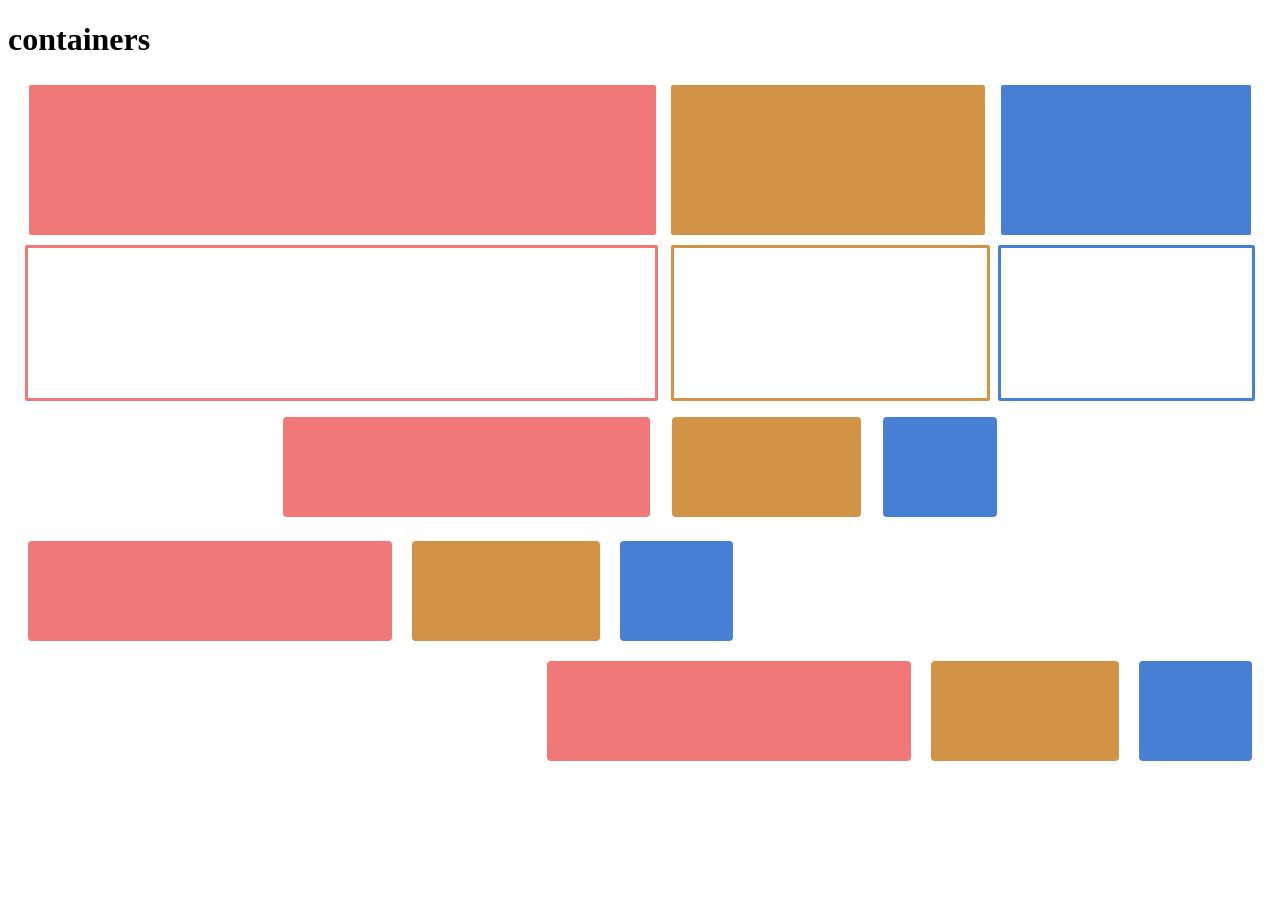
==== index.html @ b639545c "Add files via upload" ====
<!DOCTYPE html>
<html lang="en">
<head>
    <meta charset="UTF-8">
    <meta http-equiv=""X-UA-Compatible"content="IE=edge">
    <meta name="viewport" content="width=device-width, initial-scale=1.0">
    <title>document</title>
    <link rel="stylesheet"href="exp1.css">
</head>
<body>
    <h1>containers</h1>
        <div class="container">
        <div class="box1"></div>
        <div  class="box2"></div>
        <div  class="box3"></div>
        </div>
    <div class="container">
        <div class="box4"></div>
        <div class="box5"></div>
        <div class="box6"></div>
        </div>
    <div class="container1">
        <div class="box7"></div>
        <div class="box8"></div>
        <div class="box9"></div>
        </div>
    <div class="container2">
        <div class="box10"></div>
        <div class="box11"></div>
        <div class="box12"></div>
     </div>
     <div class="container3">
        <div class="box13"></div>
        <div class="box14"></div>
        <div class="box15"></div>
     </div>
     </body>
     </html>
---- exp1.css ----
.container{
    display:flex;
    border: 5px solid white;
    flex-direction: row;
    width: auto;
    align-items: flex-start;
    flex-flow: row wrap;
    flex-flow: wrap;
    justify-content: space-between;
    justify-content: space-evenly;
}
.box1{
    background-color: #f07879;
    border-radius: 2px;
    width: 50%;
    height: 150px;
}
.box2{
    background-color: #d29346;
    border-radius: 2px;
    width: 25%;
    height: 150px;
}
.box3{
    background-color: #477fd4;
    border-radius: 2px;
    width: 20%;
    height: 150px;
}  
.box4{
    border: 3px solid #f07879;
    border-radius: 2px;
    width: 50%;
    height: 150px;
    margin-left: 5px;
    padding-top: 0px;
}  
.box5{
    border: 3px solid #d29346;
    border-radius: 2px;
    width: 25%;
    height: 150px;
    margin-left: 5px;
}  
.box6{
    border: 3px solid #477fd4;
    border-radius: 2px;
    width: 20%;
    height: 150px;
    margin-right: 5px;
}    
.container1{
    display: flex;
    width: auto;
    height: 100px;
    border: 6px;
    flex-direction: row;
    justify-content: space-between;
    justify-content: center;
    align-content: baseline;
    flex-flow: row wrap;
}
.box7{
        background-color: #f07879;
        margin: 11px;
        border-radius: 4px;
        width: 29% ;
        height: 100px; 
        justify-content: left;
}
.box8{
    background-color: #d29346;
    margin: 11px;
    border-radius: 4px;
    width: 15%;
    height: 100px; 
}
.box9{
    background-color:#477fd4;
    margin: 11px;
    border-radius: 4px;
    width: 9%;
    height: 100px; 
}
.container2{
    display: flex;
    width: auto;
    border: 5px;
    margin-left:10px;
    margin-top: 25px;
    flex-direction: row;
    justify-content: flex-start;
    justify-content: space-between;
    justify-content: left;
    flex-flow: wrap;
    align-content: baseline;
    top: 600px;
}
.container3{
    display: flex;
    width: auto;
    border: 5px;
    margin-right: 10px;
    flex-direction: row;
    justify-content: flex-end;
    justify-content: space-between;
    justify-content: right;
    flex-flow: wrap;
    align-content: baseline;
}
.box10{
    background-color:#f07879;
    margin: 10px;
    border-radius: 4px;
    width: 29%;
    height: 100px; 
}
.box11{
    background-color:#d29346;
    margin: 10px;
    border-radius: 4px;
    width: 15%;
    height: 100px; 
}
.box12{
    background-color:#477fd4;
    margin: 10px;
    border-radius: 4px;
    width: 9%;
    height: 100px; 
}
.box13{
    background-color: #f07879;
    margin: 10px;
    border-radius: 4px;
    width: 29%;
    height: 100px; 
}
.box14{
    background-color:#d29346;
    margin: 10px;
    border-radius: 4px;
    width: 15%;
    height: 100px; 
}
.box15{
    background-color:#477fd4;
    margin: 10px;
    border-radius: 4px;
    width: 9%;
    height: 100px; 
}
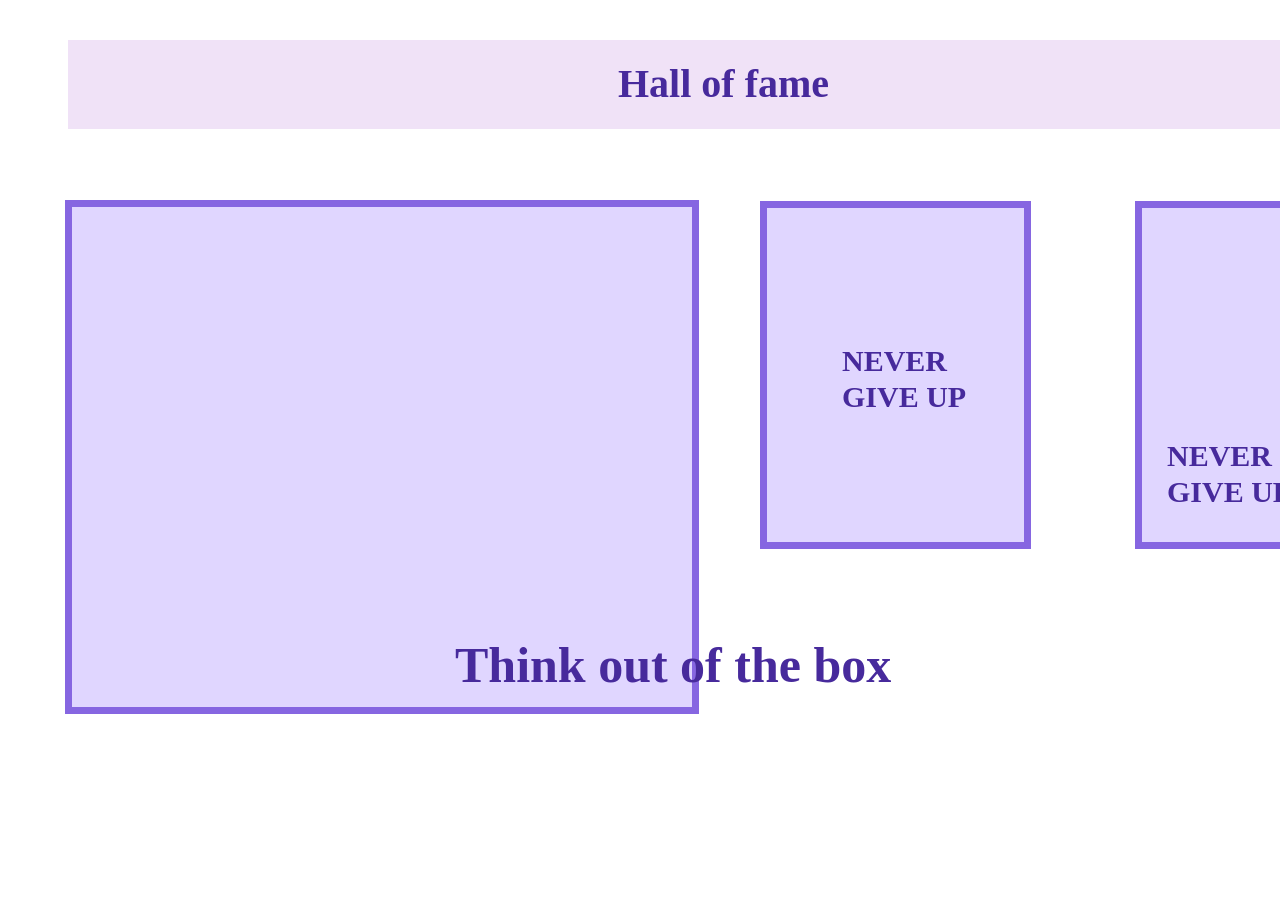
==== commit dc4c7c14: "Rename index1.html to index.html" ====
--- a/index.html
+++ b/index.html
@@ -1,38 +1,24 @@
 <!DOCTYPE html>
 <html lang="en">
-<head>
-    <meta charset="UTF-8">
-    <meta http-equiv=""X-UA-Compatible"content="IE=edge">
-    <meta name="viewport" content="width=device-width, initial-scale=1.0">
+  <head>
+    <meta charset="UTF-8" />
+    <meta http-equiv="" X-UA-Compatible"content="IE=edge">
+    <meta name="viewport" content="width=device-width, initial-scale=1.0" />
     <title>document</title>
-    <link rel="stylesheet"href="exp1.css">
-</head>
-<body>
-    <h1>containers</h1>
-        <div class="container">
-        <div class="box1"></div>
-        <div  class="box2"></div>
-        <div  class="box3"></div>
-        </div>
-    <div class="container">
-        <div class="box4"></div>
-        <div class="box5"></div>
-        <div class="box6"></div>
-        </div>
-    <div class="container1">
-        <div class="box7"></div>
-        <div class="box8"></div>
-        <div class="box9"></div>
-        </div>
-    <div class="container2">
-        <div class="box10"></div>
-        <div class="box11"></div>
-        <div class="box12"></div>
-     </div>
-     <div class="container3">
-        <div class="box13"></div>
-        <div class="box14"></div>
-        <div class="box15"></div>
-     </div>
-     </body>
-     </html>+    <link rel="stylesheet" href="style.css" />
+  </head>
+  <body>
+    <div class="rectangle">
+      <p>Hall of fame</p>
+    </div>
+    <div class="rectangle1">
+      <h1>Think out of the box</h1>
+    </div>
+    <div class="rectangle2">
+      <h2>NEVER GIVE UP</h2>
+    </div>
+    <div class="rectangle3">
+      <h3>NEVER GIVE UP</h3>
+    </div>
+  </body>
+</html>
--- a/style.css
+++ b/style.css
@@ -0,0 +1,71 @@
+p {
+  padding-left: 550px;
+  padding-top: 20px;
+  font-size: 40px;
+  color: #472a9c;
+  font-weight: 700;
+}
+.rectangle {
+  width: 1350px;
+  height: 89px;
+  background-color: #f0e2f7;
+  margin-left: 60px;
+}
+h1 {
+  color: #472a9c;
+  font-weight: 600px;
+  font-size: 50px;
+  line-height: 129px;
+  padding-left: 383px;
+  padding-top: 360px;
+  width: 1200px;
+  height: 290px;
+}
+
+.rectangle1 {
+  width: 620px;
+  height: 500px;
+  top: 200px;
+  left: 65px;
+  background-color: #e0d6ff;
+  border: 7px solid #8666e1;
+  position: absolute;
+}
+h2 {
+  color: #472a9c;
+  font-weight: 700px;
+  font-size: 30px;
+  line-height: 36px;
+  padding-left: 75px;
+  padding-top: 110px;
+  width: 178px;
+  height: 72px;
+}
+.rectangle2 {
+  width: 257px;
+  height: 334px;
+  top: 201px;
+  left: 760px;
+  background: #e0d6ff;
+  border: 7px solid #8666e1;
+  position: absolute;
+}
+h3 {
+  color: #472a9c;
+  font-weight: 700px;
+  font-size: 30px;
+  line-height: 36px;
+  padding-left: 25px;
+  padding-top: 200px;
+  width: 178px;
+  height: 72px;
+}
+.rectangle3 {
+  width: 257px;
+  height: 334px;
+  top: 201px;
+  left: 1135px;
+  background: #e0d6ff;
+  border: 7px solid #8666e1;
+  position: absolute;
+}
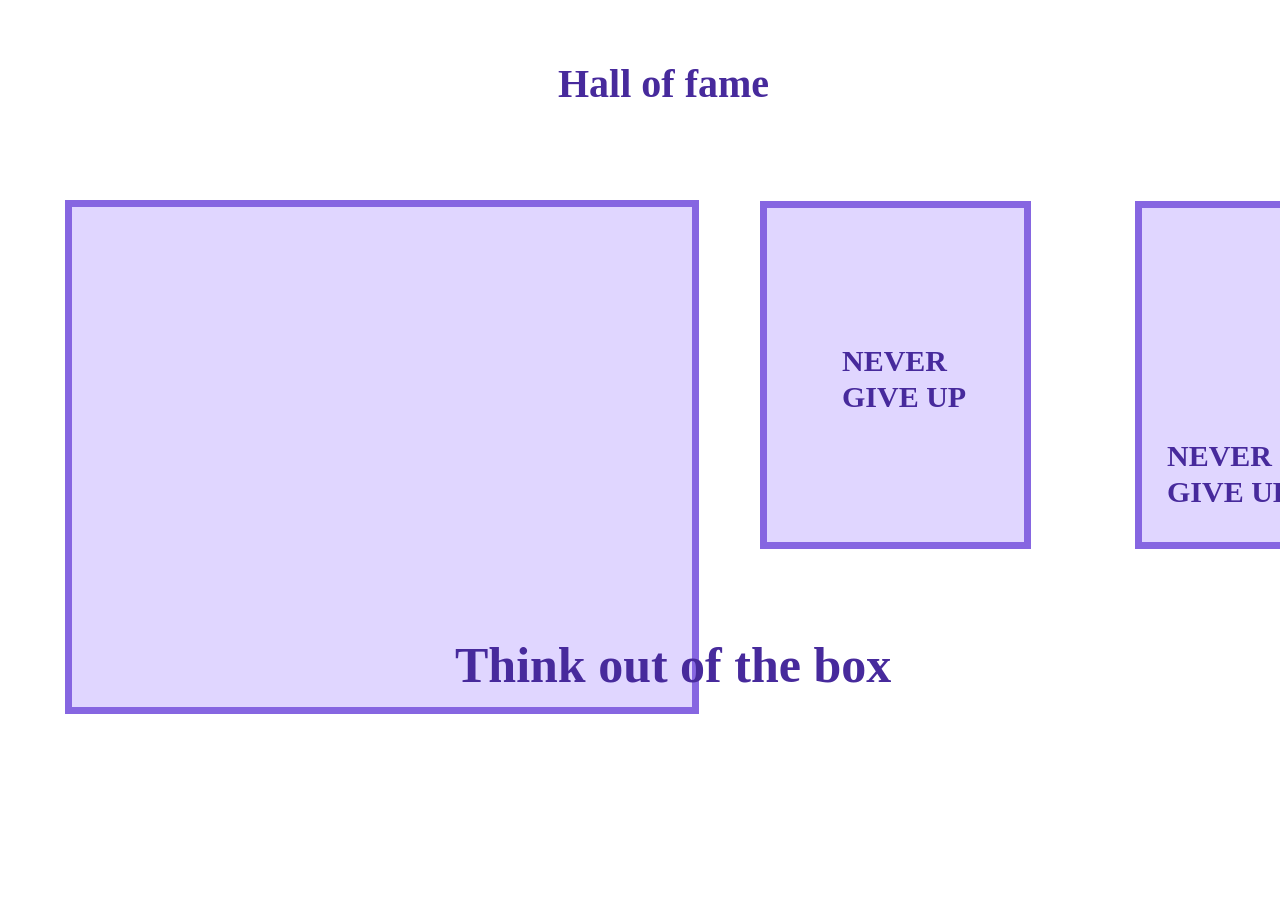
==== commit 7843b2ea: "changes made" ====
--- a/index.html
+++ b/index.html
@@ -8,7 +8,7 @@
     <link rel="stylesheet" href="style.css" />
   </head>
   <body>
-    <div class="rectangle">
+    <div class="rectangles">
       <p>Hall of fame</p>
     </div>
     <div class="rectangle1">
